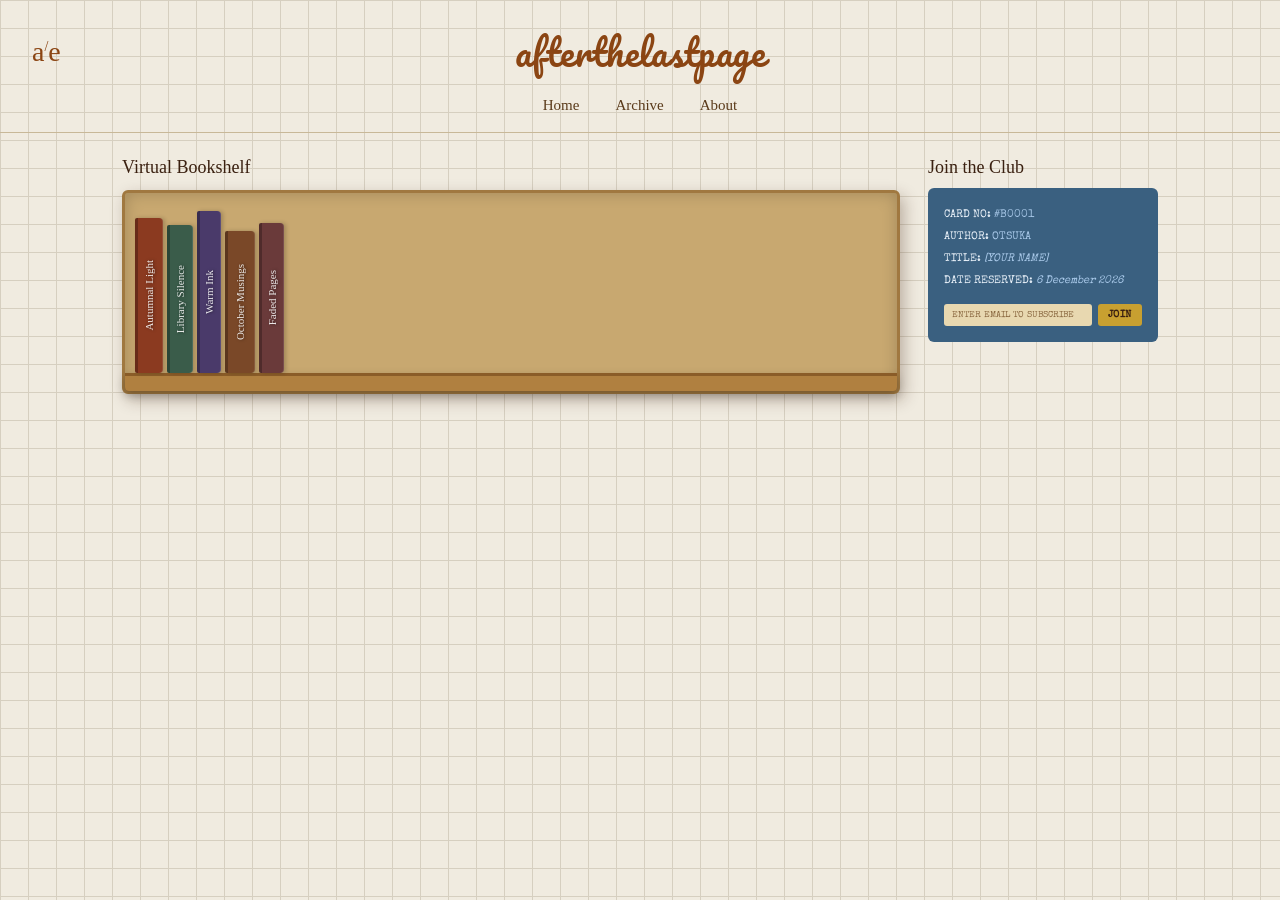
==== index.html @ 6144dd16 "Add files via upload" ====
<!DOCTYPE html>
<html lang="en">
<head>
  <meta charset="UTF-8"/>
  <meta name="viewport" content="width=device-width, initial-scale=1.0"/>
  <title>afterthelastpage</title>
  <link rel="stylesheet" href="css/style.css"/>
  <link href="https://fonts.googleapis.com/css2?family=Pacifico&family=IM+Fell+English:ital,wght@0,400;0,700;1,400&family=Special+Elite&display=swap" rel="stylesheet"/>
</head>
<body>

  <div class="page-bg">

    <header>
      <div class="monogram">a<sup>/</sup>e</div>
      <h1 class="site-title">afterthelastpage</h1>
    </header>

    <nav>
      <a href="index.html">Home</a>
      <a href="archive.html">Archive</a>
      <a href="about.html">About</a>
    </nav>

    <main>
      <div class="shelf-section">
        <p class="shelf-label">Virtual Bookshelf</p>

        <div class="shelf-wrap">
          <div class="shelf-box">
            <div class="books-row" id="books-row">
              <!-- Books are injected by books.js -->
            </div>
            <div class="shelf-floor"></div>
          </div>
        </div>
      </div>

      <aside class="card-section">
        <p class="card-heading">Join the Club</p>
        <div class="library-card-signup">
          <div class="card-line">CARD NO: <span>#B0001</span></div>
          <div class="card-line">AUTHOR: <span>OTSUKA</span></div>
          <div class="card-line">TITLE: <span class="field">[YOUR NAME]</span></div>
          <div class="card-line">DATE RESERVED: <span class="field" id="today-date"></span></div>
          <div class="card-input-row">
            <input type="email" id="email-input" placeholder="ENTER EMAIL TO SUBSCRIBE" aria-label="email address"/>
            <button onclick="handleJoin()">JOIN</button>
          </div>
          <p class="join-confirm" id="join-confirm" style="display:none;">✓ You're on the list!</p>
        </div>
      </aside>
    </main>

    <!-- Book overlay: front cover -->
    <div class="overlay" id="cover-overlay" style="display:none;" onclick="handleOverlayClick()">
      <div class="book-cover" id="book-cover" onclick="event.stopPropagation()">
        <div class="cover-inner">
          <p class="cover-category" id="cover-category"></p>
          <h2 class="cover-title" id="cover-title"></h2>
          <div class="cover-deco"></div>
          <p class="cover-author">Otsuka</p>
        </div>
        <button class="cover-btn" onclick="showBlurb()">open →</button>
      </div>
    </div>

    <!-- Book overlay: blurb / back cover -->
    <div class="overlay" id="blurb-overlay" style="display:none;" onclick="handleBlurbClick()">
      <div class="book-blurb" id="book-blurb" onclick="event.stopPropagation()">
        <p class="blurb-label">— back cover —</p>
        <p class="blurb-text" id="blurb-text"></p>
        <div class="blurb-actions">
          <button onclick="closeBlurb()">← back</button>
          <a class="blurb-read-btn" id="blurb-read-link" href="#">read →</a>
        </div>
      </div>
    </div>

  </div>

  <script src="js/books.js"></script>
  <script src="js/main.js"></script>
</body>
</html>
---- css/style.css ----
@import url('https://fonts.googleapis.com/css2?family=Pacifico&family=IM+Fell+English:ital,wght@0,400;0,700;1,400&family=Special+Elite&display=swap');

/* ============================================================
   RESET & BASE
============================================================ */
*, *::before, *::after { box-sizing: border-box; margin: 0; padding: 0; }

body {
  font-family: 'IM Fell English', serif;
  background: #f0ebe0;
}

.page-bg {
  min-height: 100vh;
  background: #f0ebe0;
  background-image:
    linear-gradient(#d6cfc0 1px, transparent 1px),
    linear-gradient(90deg, #d6cfc0 1px, transparent 1px);
  background-size: 28px 28px;
  padding-bottom: 48px;
}

/* ============================================================
   HEADER
============================================================ */
header {
  display: flex;
  align-items: center;
  justify-content: center;
  padding: 20px 32px 8px;
  position: relative;
}

.monogram {
  position: absolute;
  left: 32px;
  font-family: 'IM Fell English', serif;
  font-size: 28px;
  color: #8b4513;
  line-height: 1;
}
.monogram sup { font-size: 14px; vertical-align: super; }

.site-title {
  font-family: 'Pacifico', cursive;
  font-size: 36px;
  color: #8b4513;
  font-weight: 400;
  letter-spacing: 0.01em;
}

/* ============================================================
   NAV
============================================================ */
nav {
  display: flex;
  justify-content: center;
  gap: 36px;
  padding: 6px 0 18px;
  border-bottom: 1px solid #c8b898;
  margin-bottom: 24px;
}

nav a {
  font-family: 'IM Fell English', serif;
  font-size: 15px;
  color: #5a3a1a;
  text-decoration: none;
}
nav a:hover { text-decoration: underline; }

/* ============================================================
   MAIN LAYOUT
============================================================ */
main {
  display: flex;
  gap: 28px;
  padding: 0 32px;
  align-items: flex-start;
  max-width: 1100px;
  margin: 0 auto;
}

/* ============================================================
   SHELF
============================================================ */
.shelf-section { flex: 1; }

.shelf-label {
  font-family: 'IM Fell English', serif;
  font-size: 18px;
  color: #3a2010;
  margin-bottom: 12px;
}

.shelf-wrap { position: relative; width: 100%; }

.shelf-box {
  background: #c8a870;
  border-radius: 6px;
  border: 3px solid #a07840;
  padding: 10px 10px 0 10px;
  box-shadow:
    inset 0 -8px 0 #8a5c28,
    inset 0 0 16px rgba(0,0,0,0.2),
    4px 6px 16px rgba(60,30,10,0.3);
}

.books-row {
  display: flex;
  align-items: flex-end;
  gap: 4px;
  min-height: 170px;
  flex-wrap: wrap;
}

.shelf-floor {
  height: 18px;
  background: #b08040;
  border-radius: 0 0 4px 4px;
  margin: 0 -10px;
  border-top: 3px solid #8a5c28;
  box-shadow: 0 4px 10px rgba(0,0,0,0.28);
}

/* ============================================================
   INDIVIDUAL BOOKS
============================================================ */
.book {
  display: flex;
  align-items: center;
  justify-content: center;
  cursor: pointer;
  border-radius: 2px 4px 4px 2px;
  border-left: 3px solid rgba(0,0,0,0.25);
  border-right: 1px solid rgba(255,255,255,0.1);
  position: relative;
  transition: transform 0.18s ease, box-shadow 0.18s ease;
  flex-shrink: 0;
  box-shadow: 2px 0 4px rgba(0,0,0,0.2);
}
.book:hover {
  transform: translateY(-10px);
  box-shadow: 2px 6px 12px rgba(0,0,0,0.35);
}

.book-spine-title {
  writing-mode: vertical-rl;
  text-orientation: mixed;
  transform: rotate(180deg);
  font-family: 'IM Fell English', serif;
  font-size: 11px;
  color: rgba(255,255,255,0.88);
  text-shadow: 0 1px 3px rgba(0,0,0,0.5);
  padding: 8px 2px;
  line-height: 1.2;
  text-align: center;
  pointer-events: none;
  user-select: none;
}

/* ============================================================
   SIGNUP CARD
============================================================ */
.card-section { width: 230px; flex-shrink: 0; }

.card-heading {
  font-family: 'IM Fell English', serif;
  font-size: 18px;
  color: #3a2010;
  margin-bottom: 10px;
}

.library-card-signup {
  background: #3a6080;
  border-radius: 6px;
  padding: 16px;
  font-family: 'Special Elite', monospace;
  color: #e8f0f8;
  font-size: 11px;
  line-height: 2;
}

.card-line span { color: #a8c8e8; }
.card-line .field { font-style: italic; }

.card-input-row {
  display: flex;
  gap: 6px;
  margin-top: 12px;
}
.card-input-row input {
  flex: 1;
  font-family: 'Special Elite', monospace;
  font-size: 9px;
  padding: 6px 8px;
  border: none;
  border-radius: 3px;
  background: #e8d8b0;
  color: #3a2010;
  min-width: 0;
}
.card-input-row input::placeholder { color: #8a6840; }
.card-input-row button {
  font-family: 'Special Elite', monospace;
  font-size: 10px;
  padding: 6px 10px;
  background: #c8a030;
  color: #3a2010;
  border: none;
  border-radius: 3px;
  cursor: pointer;
  letter-spacing: 0.06em;
  font-weight: bold;
}
.card-input-row button:hover { background: #d8b040; }
.join-confirm {
  color: #a8e8b8;
  font-size: 11px;
  margin-top: 8px;
  text-align: center;
}

/* ============================================================
   OVERLAYS
============================================================ */
.overlay {
  position: fixed;
  inset: 0;
  background: rgba(30, 15, 5, 0.75);
  display: flex;
  align-items: center;
  justify-content: center;
  z-index: 100;
  backdrop-filter: blur(3px);
}

/* FRONT COVER */
.book-cover {
  width: 260px;
  min-height: 360px;
  border-radius: 4px 12px 12px 4px;
  border-left: 10px solid rgba(0,0,0,0.3);
  display: flex;
  flex-direction: column;
  align-items: center;
  justify-content: space-between;
  padding: 32px 24px 24px;
  box-shadow:
    -4px 0 12px rgba(0,0,0,0.4),
    6px 8px 24px rgba(0,0,0,0.5);
  position: relative;
  cursor: default;
}
.book-cover::before {
  content: '';
  position: absolute;
  inset: 0;
  border-radius: 4px 12px 12px 4px;
  background: repeating-linear-gradient(
    transparent, transparent 19px, rgba(0,0,0,0.04) 20px
  );
  pointer-events: none;
}

.cover-inner {
  text-align: center;
  flex: 1;
  display: flex;
  flex-direction: column;
  align-items: center;
  justify-content: center;
  gap: 10px;
}
.cover-category {
  font-family: 'Special Elite', monospace;
  font-size: 9px;
  letter-spacing: 0.18em;
  text-transform: uppercase;
  color: rgba(255,255,255,0.65);
}
.cover-title {
  font-family: 'IM Fell English', serif;
  font-size: 26px;
  color: #fff;
  line-height: 1.25;
  text-shadow: 0 2px 8px rgba(0,0,0,0.4);
}
.cover-deco {
  width: 40px;
  height: 1px;
  background: rgba(255,255,255,0.4);
  margin: 4px auto;
}
.cover-author {
  font-family: 'IM Fell English', serif;
  font-style: italic;
  font-size: 14px;
  color: rgba(255,255,255,0.75);
}
.cover-btn {
  font-family: 'Special Elite', monospace;
  font-size: 11px;
  padding: 8px 20px;
  background: rgba(255,255,255,0.15);
  color: #fff;
  border: 1px solid rgba(255,255,255,0.4);
  border-radius: 2px;
  cursor: pointer;
  letter-spacing: 0.1em;
  transition: background 0.15s;
  margin-top: 8px;
}
.cover-btn:hover { background: rgba(255,255,255,0.28); }

/* BLURB / BACK COVER */
.book-blurb {
  width: 300px;
  background: #f5edd8;
  border-radius: 4px 12px 12px 4px;
  border-left: 10px solid #5a3a1a;
  padding: 32px 28px 24px;
  box-shadow: 6px 8px 24px rgba(0,0,0,0.5);
  cursor: default;
}
.blurb-label {
  font-family: 'Special Elite', monospace;
  font-size: 9px;
  letter-spacing: 0.18em;
  text-transform: uppercase;
  color: #9a7040;
  text-align: center;
  margin-bottom: 18px;
}
.blurb-text {
  font-family: 'IM Fell English', serif;
  font-style: italic;
  font-size: 15px;
  color: #3a2010;
  line-height: 1.8;
  text-align: center;
  margin-bottom: 28px;
}
.blurb-actions {
  display: flex;
  justify-content: space-between;
  align-items: center;
}
.blurb-actions button {
  font-family: 'Special Elite', monospace;
  font-size: 10px;
  padding: 6px 12px;
  background: none;
  color: #7a5030;
  border: 1px solid #c8a870;
  border-radius: 2px;
  cursor: pointer;
  letter-spacing: 0.08em;
}
.blurb-actions button:hover { background: #e8d8b8; }
.blurb-read-btn {
  font-family: 'Special Elite', monospace;
  font-size: 10px;
  padding: 6px 16px;
  background: #8b4513;
  color: #f5edd8;
  border-radius: 2px;
  text-decoration: none;
  letter-spacing: 0.08em;
  transition: background 0.15s;
}
.blurb-read-btn:hover { background: #a05525; }

/* ============================================================
   POST PAGE (open book layout)
============================================================ */
.book-spread {
  display: flex;
  max-width: 780px;
  margin: 32px auto;
  padding: 0 16px;
  min-height: 520px;
  filter: drop-shadow(0 12px 32px rgba(20,10,0,0.5));
}

.page-left {
  flex: 1;
  background: #f5edd8;
  border-radius: 1px 0 0 1px;
  padding: 36px 28px 36px 36px;
  position: relative;
  display: flex;
  flex-direction: column;
  overflow: hidden;
}
.page-left::before {
  content: '';
  position: absolute;
  inset: 0;
  background: repeating-linear-gradient(transparent, transparent 27px, rgba(160,130,90,0.12) 28px);
  pointer-events: none;
}

.page-right {
  flex: 1;
  background: #ede4cb;
  border-radius: 0 8px 8px 0;
  padding: 36px 36px 36px 28px;
  display: flex;
  flex-direction: column;
  position: relative;
  overflow: hidden;
}
.page-right::before {
  content: '';
  position: absolute;
  inset: 0;
  background: repeating-linear-gradient(transparent, transparent 27px, rgba(140,110,70,0.1) 28px);
  pointer-events: none;
}

.book-spine-divider {
  width: 28px;
  flex-shrink: 0;
  background: linear-gradient(to right, #2a1a08 0%, #5a3a18 30%, #7a5228 55%, #5a3a18 75%, #3a2010 100%);
  position: relative;
  z-index: 2;
}

.page-num {
  font-family: 'IM Fell English', serif;
  font-size: 11px;
  color: #9a8060;
  text-align: center;
  margin-bottom: 16px;
  letter-spacing: 0.1em;
  position: relative;
  z-index: 1;
}

.post-category-label {
  font-family: 'Special Elite', monospace;
  font-size: 9px;
  letter-spacing: 0.16em;
  text-transform: uppercase;
  color: #b08040;
  margin-bottom: 8px;
  position: relative;
  z-index: 1;
}
.post-h1 {
  font-family: 'IM Fell English', serif;
  font-size: 22px;
  color: #2c1a08;
  line-height: 1.25;
  margin-bottom: 4px;
  position: relative;
  z-index: 1;
}
.post-subtitle-line {
  font-family: 'IM Fell English', serif;
  font-style: italic;
  font-size: 12.5px;
  color: #7a5030;
  line-height: 1.5;
  margin-bottom: 14px;
  position: relative;
  z-index: 1;
}
.post-rule { border: none; border-top: 1px solid #c8a870; margin: 10px 0; position: relative; z-index: 1; }

.post-body {
  font-family: 'IM Fell English', serif;
  font-size: 13px;
  color: #2c1a08;
  line-height: 1.9;
  flex: 1;
  position: relative;
  z-index: 1;
}
.post-body p { margin-bottom: 1rem; }
.post-body p:first-child::first-letter {
  font-size: 46px;
  line-height: 0.75;
  float: left;
  margin: 3px 5px 0 0;
  color: #8b3a10;
  font-family: 'IM Fell English', serif;
  font-weight: 700;
}
.post-body blockquote {
  border-left: 2px solid #c8a870;
  padding: 3px 0 3px 12px;
  margin: 14px 0;
  font-style: italic;
  font-size: 12.5px;
  color: #6a4020;
  line-height: 1.65;
}

.post-fin {
  text-align: center;
  font-family: 'IM Fell English', serif;
  font-style: italic;
  font-size: 13px;
  color: #a08050;
  margin-top: auto;
  padding-top: 16px;
  letter-spacing: 0.1em;
  position: relative;
  z-index: 1;
}

/* LIBRARY CARD on right page */
.back-cover-label {
  font-family: 'Special Elite', monospace;
  font-size: 8px;
  letter-spacing: 0.18em;
  text-transform: uppercase;
  color: #9a8060;
  text-align: center;
  margin-bottom: 14px;
  position: relative;
  z-index: 1;
}

.lib-card-wrap {
  flex: 1;
  display: flex;
  flex-direction: column;
  align-items: center;
  justify-content: center;
  position: relative;
  z-index: 1;
}

.lib-card {
  width: 190px;
  background: #fffbf0;
  border: 1px solid #c8a060;
  padding: 12px 14px;
  font-family: 'Special Elite', monospace;
  transform: rotate(-1.5deg);
  box-shadow: 2px 3px 12px rgba(60,30,10,0.35);
  position: relative;
}
.lib-card::before {
  content: '';
  position: absolute;
  inset: 0;
  background:
    radial-gradient(circle at 0% 0%, rgba(180,140,80,0.2) 0%, transparent 22%),
    radial-gradient(circle at 100% 100%, rgba(180,140,80,0.2) 0%, transparent 22%);
  pointer-events: none;
}

.lib-card-header {
  text-align: center;
  font-size: 9px;
  letter-spacing: 0.14em;
  color: #3a2010;
  border-bottom: 1.5px solid #8b4513;
  padding-bottom: 6px;
  margin-bottom: 8px;
  text-transform: uppercase;
}
.lib-card-header strong { display: block; font-size: 11px; margin-bottom: 1px; }

.lib-card-field {
  display: flex;
  border-bottom: 0.5px solid #d8c090;
  padding: 3px 0;
  font-size: 8.5px;
}
.lib-card-field .lbl { color: #9a7040; width: 52px; flex-shrink: 0; text-transform: uppercase; font-size: 7.5px; padding-top: 1px; letter-spacing: 0.06em; }
.lib-card-field .val { color: #2c1a08; font-style: italic; flex: 1; }

.lib-card-table { margin-top: 8px; }
.lib-card-table-head {
  display: flex;
  justify-content: space-between;
  font-size: 7px;
  letter-spacing: 0.1em;
  text-transform: uppercase;
  color: #9a7040;
  border-bottom: 1px solid #8b4513;
  padding-bottom: 3px;
  margin-bottom: 2px;
}
.lib-card-table-row {
  display: flex;
  justify-content: space-between;
  font-size: 8px;
  color: #2c1a08;
  border-bottom: 0.5px dotted #d8c090;
  padding: 3px 0;
}
.lib-card-table-row:last-child { border-bottom: none; }

.lib-card-stamp-row { display: flex; justify-content: flex-end; margin-top: 6px; }
.lib-card-stamp {
  border: 1.5px solid #8b1010;
  color: #8b1010;
  font-size: 7.5px;
  padding: 2px 7px;
  transform: rotate(7deg);
  letter-spacing: 0.08em;
  background: rgba(255,220,220,0.25);
}

.lib-card-join {
  margin-top: 8px;
  border-top: 1px solid #c8a060;
  padding-top: 7px;
}
.lib-card-join-lbl {
  font-size: 7px;
  letter-spacing: 0.12em;
  text-transform: uppercase;
  color: #9a7040;
  text-align: center;
  margin-bottom: 5px;
}
.lib-card-join-row { display: flex; gap: 4px; }
.lib-card-join-row input {
  flex: 1;
  font-family: 'Special Elite', monospace;
  font-size: 8px;
  padding: 3px 5px;
  border: 1px solid #c8a060;
  background: #fff8ec;
  color: #2c1a08;
  min-width: 0;
}
.lib-card-join-row input::placeholder { color: #b09060; }
.lib-card-join-row button {
  font-family: 'Special Elite', monospace;
  font-size: 7.5px;
  padding: 3px 7px;
  background: #8b3a10;
  color: #fff8ec;
  border: none;
  cursor: pointer;
  letter-spacing: 0.06em;
}
.lib-card-join-row button:hover { background: #a04a18; }

.book-pocket {
  width: 190px;
  height: 30px;
  background: #e0cfa0;
  border: 1px solid #b09050;
  border-top: none;
  border-radius: 0 0 3px 3px;
  display: flex;
  align-items: center;
  justify-content: center;
  transform: rotate(-1.5deg);
  margin-top: -1px;
  box-shadow: 1px 2px 6px rgba(60,30,10,0.2);
}
.book-pocket span {
  font-family: 'Special Elite', monospace;
  font-size: 7.5px;
  letter-spacing: 0.14em;
  text-transform: uppercase;
  color: #7a5a20;
}

.back-to-shelf {
  text-align: center;
  margin-top: 18px;
  font-family: 'Special Elite', monospace;
  font-size: 10px;
  color: #9a8060;
  letter-spacing: 0.1em;
  text-transform: uppercase;
  position: relative;
  z-index: 1;
}
.back-to-shelf a {
  color: #9a8060;
  text-decoration: none;
}
.back-to-shelf a:hover { color: #5a3a10; }

/* ============================================================
   ARCHIVE & ABOUT PAGES
============================================================ */
.simple-page {
  max-width: 600px;
  margin: 40px auto;
  padding: 0 24px;
}
.simple-page h2 {
  font-family: 'IM Fell English', serif;
  font-size: 28px;
  color: #3a2010;
  margin-bottom: 20px;
}
.simple-page p {
  font-family: 'IM Fell English', serif;
  font-size: 15px;
  color: #3a2010;
  line-height: 1.85;
  margin-bottom: 1rem;
}

.archive-list { list-style: none; }
.archive-list li {
  border-bottom: 1px dashed #c8a870;
  padding: 12px 0;
  display: flex;
  justify-content: space-between;
  align-items: baseline;
  gap: 12px;
}
.archive-list a {
  font-family: 'IM Fell English', serif;
  font-size: 16px;
  color: #3a2010;
  text-decoration: none;
}
.archive-list a:hover { text-decoration: underline; }
.archive-list .arch-meta {
  font-family: 'Special Elite', monospace;
  font-size: 10px;
  color: #9a7040;
  white-space: nowrap;
  letter-spacing: 0.06em;
}

/* ============================================================
   RESPONSIVE
============================================================ */
@media (max-width: 700px) {
  main { flex-direction: column; padding: 0 16px; }
  .card-section { width: 100%; }
  .book-spread { flex-direction: column; }
  .page-left, .page-right { border-radius: 4px; }
  .book-spine-divider { width: 100%; height: 14px; }
  header { padding: 16px 16px 8px; }
  .monogram { left: 16px; }
  .site-title { font-size: 26px; }
}
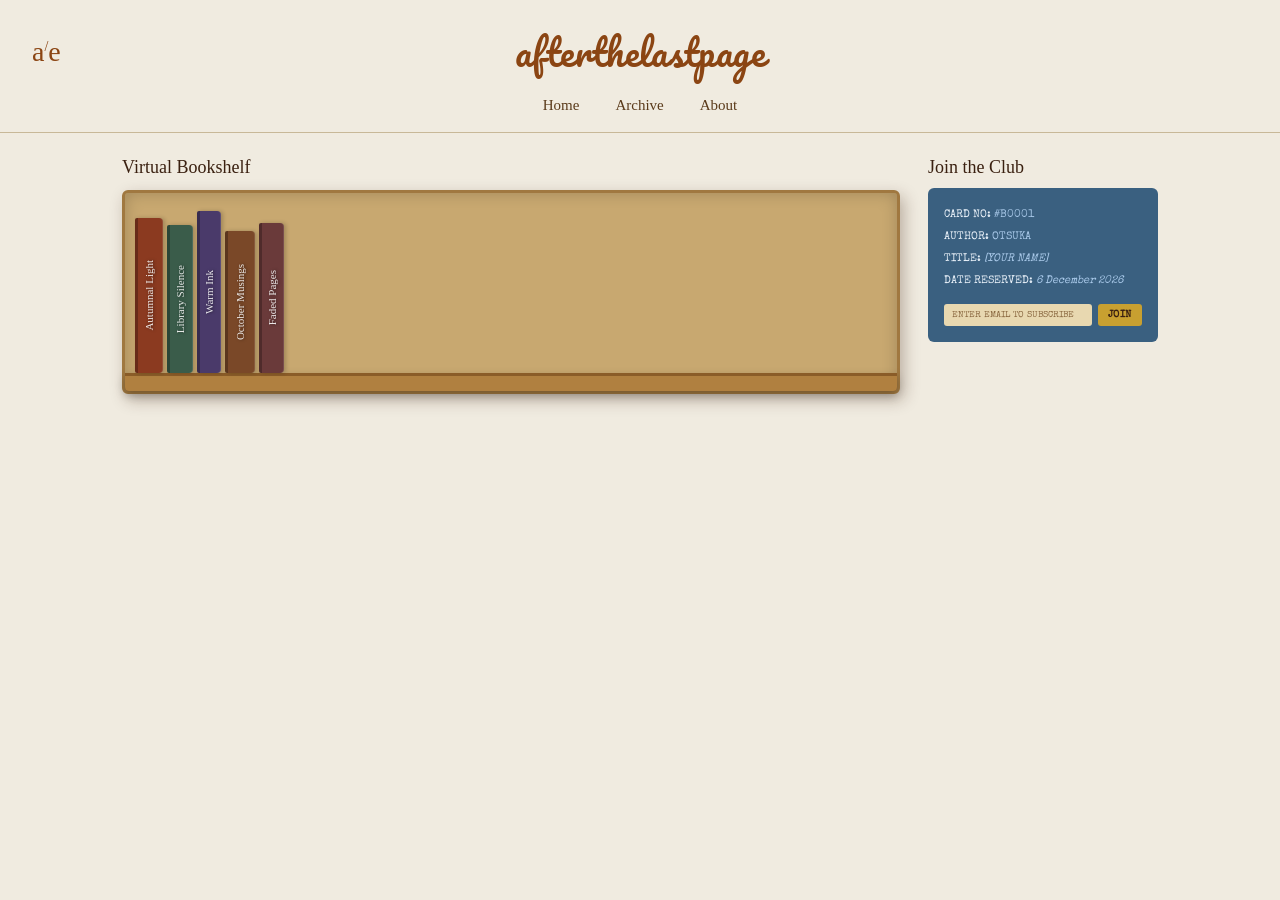
==== commit 505618e0: "Update index.html" ====
--- a/index.html
+++ b/index.html
@@ -68,9 +68,14 @@
     <!-- Book overlay: blurb / back cover -->
     <div class="overlay" id="blurb-overlay" style="display:none;" onclick="handleBlurbClick()">
       <div class="book-blurb" id="book-blurb" onclick="event.stopPropagation()">
-        <p class="blurb-label">— back cover —</p>
-        <p class="blurb-text" id="blurb-text"></p>
-        <div class="blurb-actions">
+        <div class="blurb-inner">
+  <p class="blurb-category" id="blurb-category"></p>
+  <div class="blurb-rule"></div>
+  <p class="blurb-text" id="blurb-text"></p>
+  <div class="blurb-rule"></div>
+  <p class="blurb-author">— Otsuka</p>
+</div>
+<div class="blurb-actions">
           <button onclick="closeBlurb()">← back</button>
           <a class="blurb-read-btn" id="blurb-read-link" href="#">read →</a>
         </div>
--- a/css/style.css
+++ b/css/style.css
@@ -13,9 +13,6 @@
 .page-bg {
   min-height: 100vh;
   background: #f0ebe0;
-  background-image:
-    linear-gradient(#d6cfc0 1px, transparent 1px),
-    linear-gradient(90deg, #d6cfc0 1px, transparent 1px);
   background-size: 28px 28px;
   padding-bottom: 48px;
 }
@@ -313,63 +310,77 @@
 }
 .cover-btn:hover { background: rgba(255,255,255,0.28); }
 
-/* BLURB / BACK COVER */
+/* BLURB / BACK COVER — mirrored front cover */
 .book-blurb {
-  width: 300px;
-  background: #f5edd8;
-  border-radius: 4px 12px 12px 4px;
-  border-left: 10px solid #5a3a1a;
-  padding: 32px 28px 24px;
-  box-shadow: 6px 8px 24px rgba(0,0,0,0.5);
+  width: 260px;
+  min-height: 370px;
+  border-radius: 12px 4px 4px 12px;
+  border-right: 10px solid rgba(0,0,0,0.3);
+  display: flex;
+  flex-direction: column;
+  align-items: center;
+  justify-content: space-between;
+  padding: 32px 24px 24px;
+  position: relative;
+  overflow: hidden;
+  box-shadow: 4px 0 12px rgba(0,0,0,0.5), -6px 8px 28px rgba(0,0,0,0.6);
   cursor: default;
 }
-.blurb-label {
-  font-family: 'Special Elite', monospace;
-  font-size: 9px;
-  letter-spacing: 0.18em;
-  text-transform: uppercase;
-  color: #9a7040;
-  text-align: center;
-  margin-bottom: 18px;
+.book-blurb::before {
+  content: '';
+  position: absolute; inset: 0;
+  border-radius: 12px 4px 4px 12px;
+  background: repeating-linear-gradient(transparent, transparent 19px, rgba(0,0,0,0.04) 20px);
+  pointer-events: none;
+}
+.blurb-inner {
+  position: relative; z-index: 1;
+  display: flex; flex-direction: column;
+  align-items: center; text-align: center;
+  flex: 1; gap: 12px; justify-content: center;
+}
+.blurb-category {
+  font-family: 'Special Elite', monospace;
+  font-size: 9px; letter-spacing: 0.18em; text-transform: uppercase;
+  color: rgba(255,220,160,0.65);
+}
+.blurb-rule {
+  width: 40px; height: 1px;
+  background: rgba(255,255,255,0.3);
 }
 .blurb-text {
   font-family: 'IM Fell English', serif;
-  font-style: italic;
-  font-size: 15px;
-  color: #3a2010;
+  font-style: italic; font-size: 15px;
+  color: rgba(255,245,225,0.95);
   line-height: 1.8;
-  text-align: center;
-  margin-bottom: 28px;
+}
+.blurb-author {
+  font-family: 'IM Fell English', serif;
+  font-style: italic; font-size: 13px;
+  color: rgba(255,220,160,0.7);
 }
 .blurb-actions {
-  display: flex;
-  justify-content: space-between;
-  align-items: center;
+  display: flex; justify-content: space-between;
+  width: 100%; position: relative; z-index: 1; margin-top: 16px;
 }
 .blurb-actions button {
-  font-family: 'Special Elite', monospace;
-  font-size: 10px;
-  padding: 6px 12px;
-  background: none;
-  color: #7a5030;
-  border: 1px solid #c8a870;
-  border-radius: 2px;
-  cursor: pointer;
-  letter-spacing: 0.08em;
-}
-.blurb-actions button:hover { background: #e8d8b8; }
+  font-family: 'Special Elite', monospace; font-size: 10px;
+  padding: 7px 14px;
+  background: rgba(255,255,255,0.08);
+  color: rgba(255,245,225,0.7);
+  border: 1px solid rgba(255,255,255,0.2);
+  border-radius: 2px; cursor: pointer; letter-spacing: 0.08em;
+}
+.blurb-actions button:hover { background: rgba(255,255,255,0.15); }
 .blurb-read-btn {
-  font-family: 'Special Elite', monospace;
-  font-size: 10px;
-  padding: 6px 16px;
-  background: #8b4513;
-  color: #f5edd8;
-  border-radius: 2px;
-  text-decoration: none;
-  letter-spacing: 0.08em;
-  transition: background 0.15s;
-}
-.blurb-read-btn:hover { background: #a05525; }
+  font-family: 'Special Elite', monospace; font-size: 10px;
+  padding: 7px 18px;
+  background: rgba(255,220,160,0.15);
+  color: rgba(255,245,225,0.95);
+  border: 1px solid rgba(255,220,160,0.4);
+  border-radius: 2px; text-decoration: none; letter-spacing: 0.08em;
+}
+.blurb-read-btn:hover { background: rgba(255,220,160,0.25); }
 
 /* ============================================================
    POST PAGE (open book layout)
